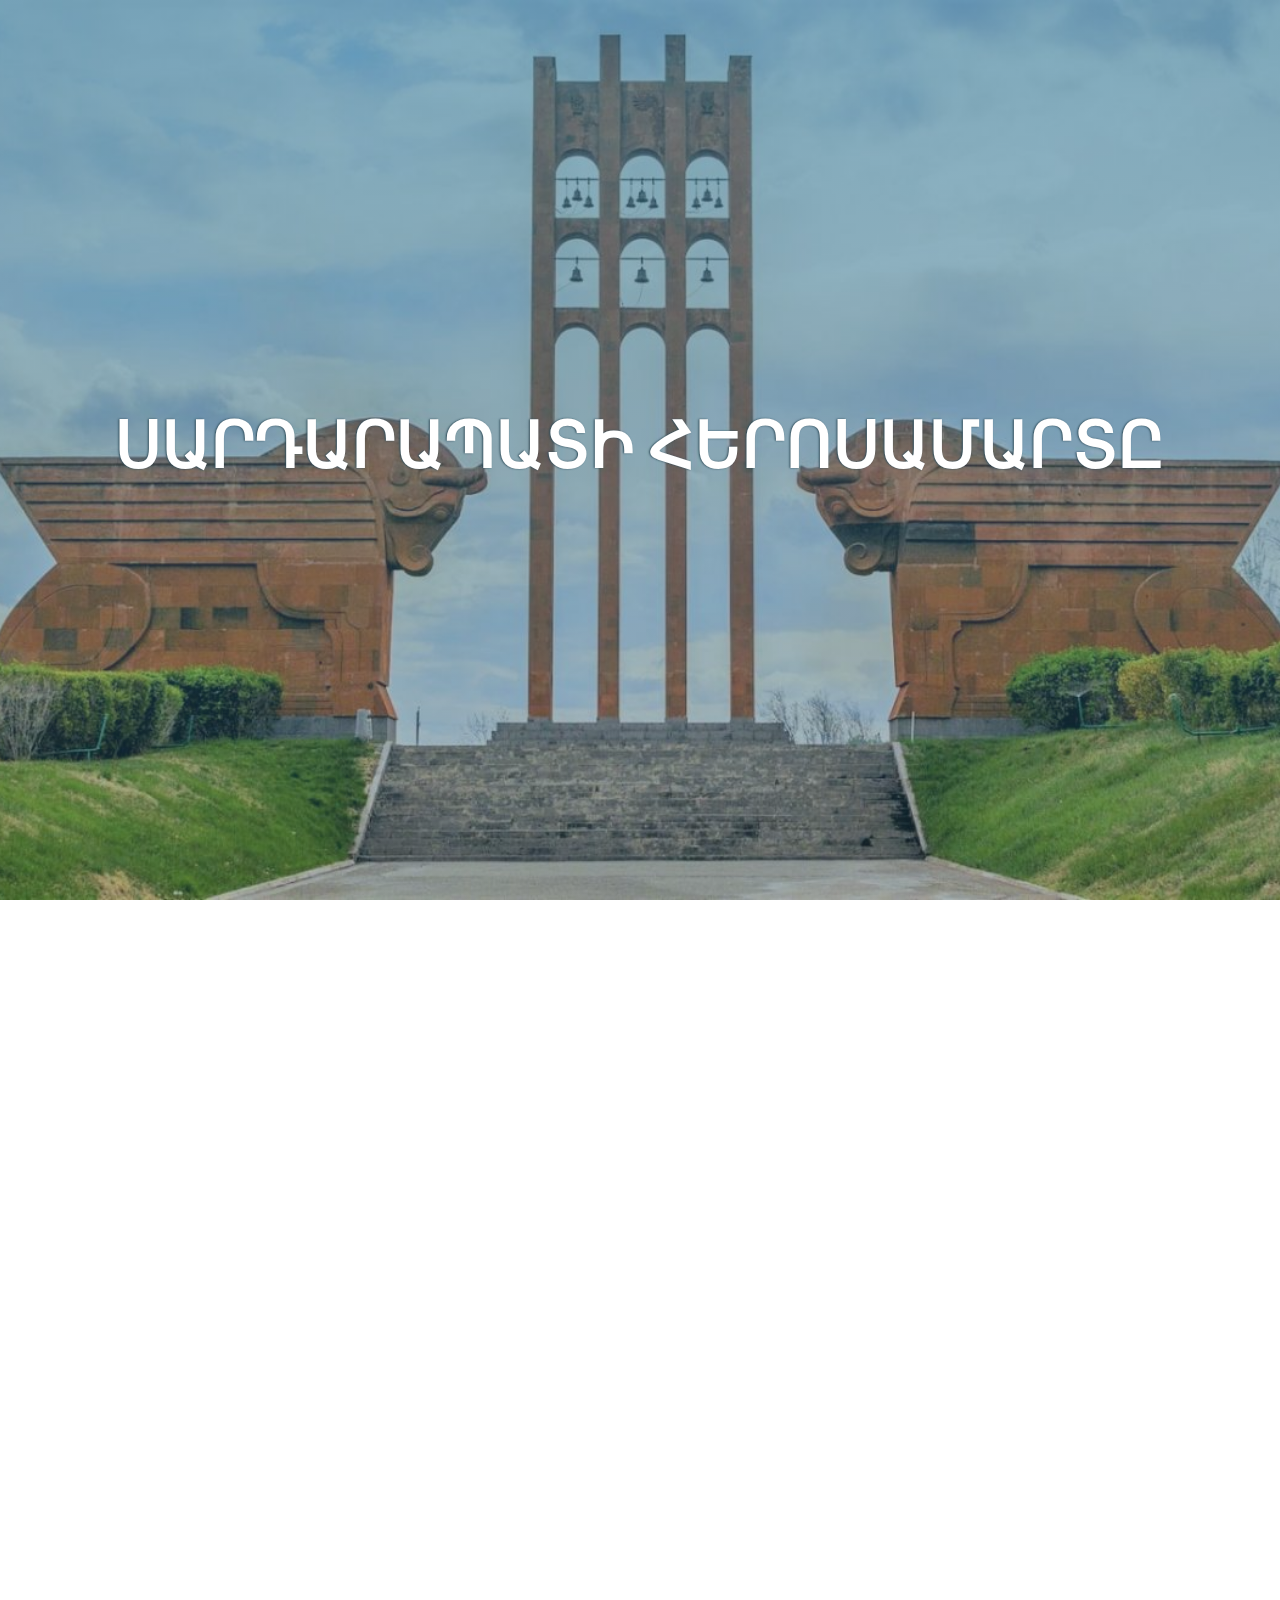
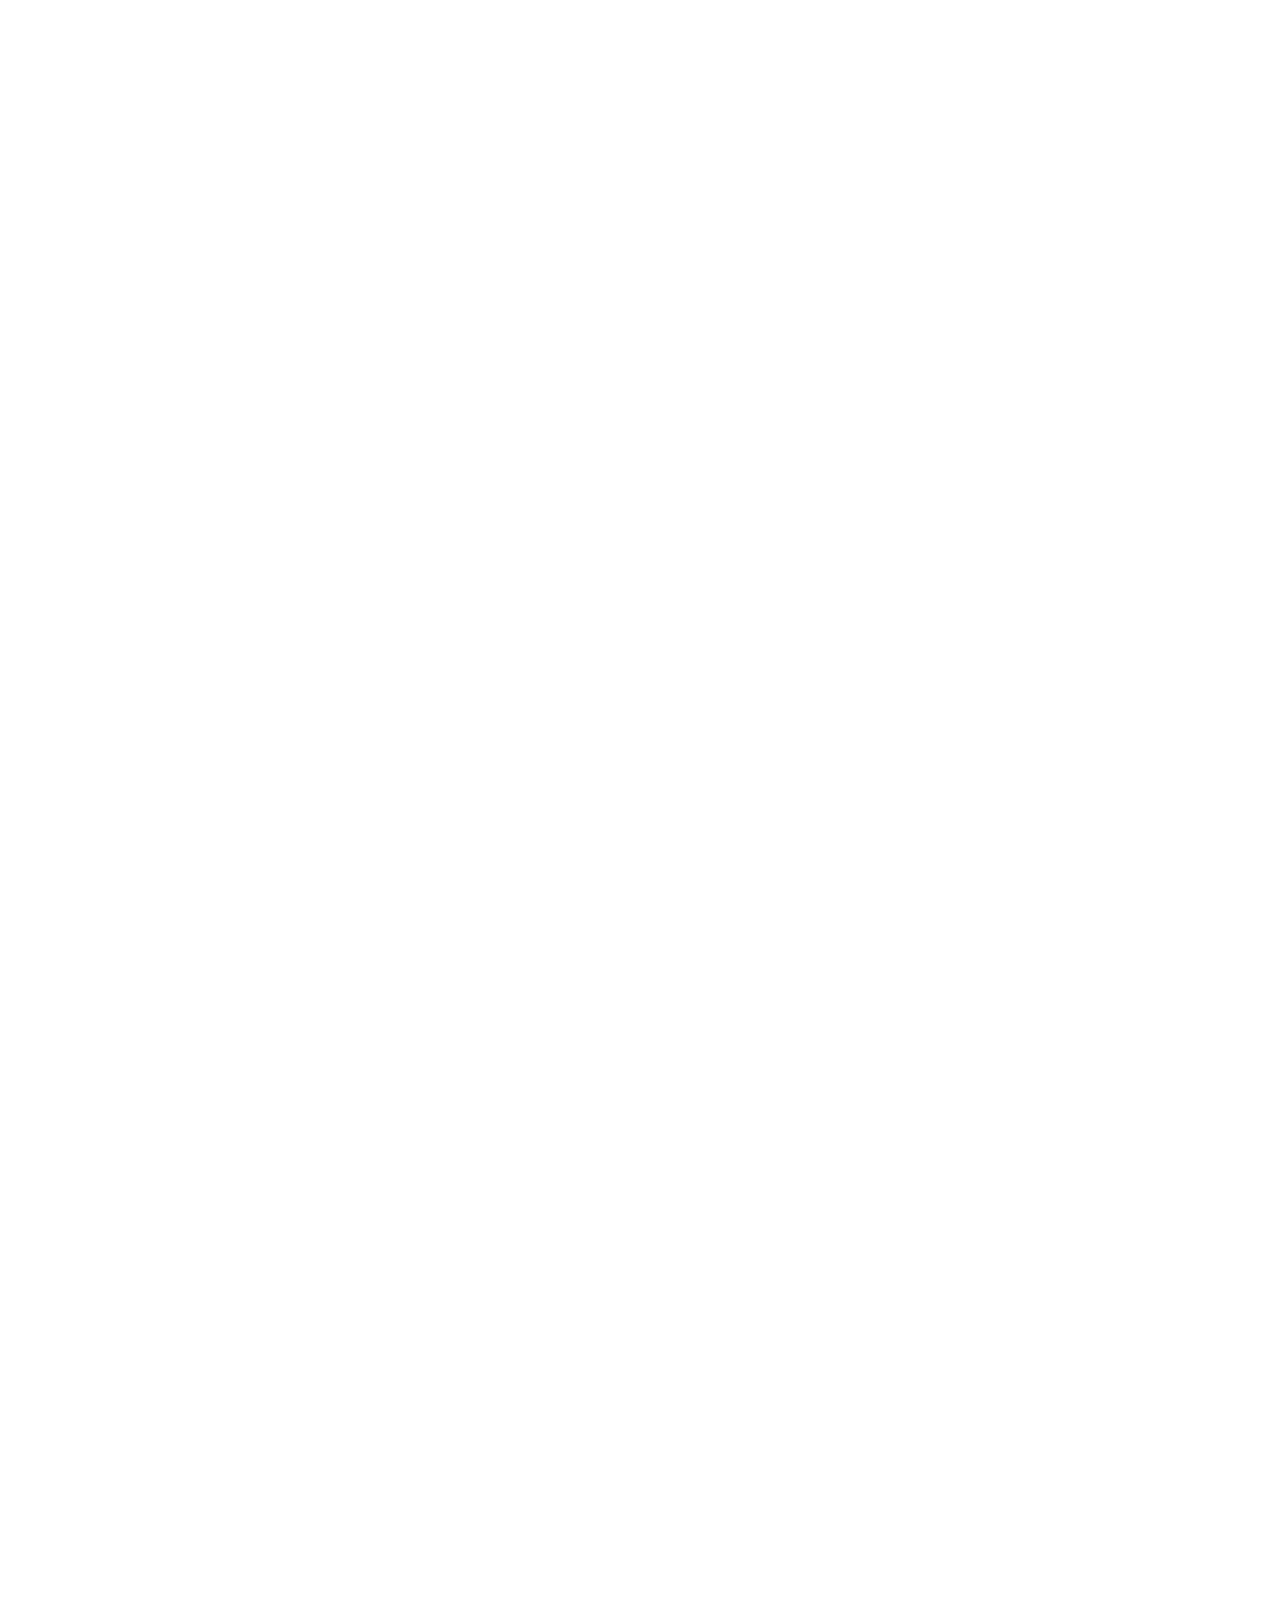
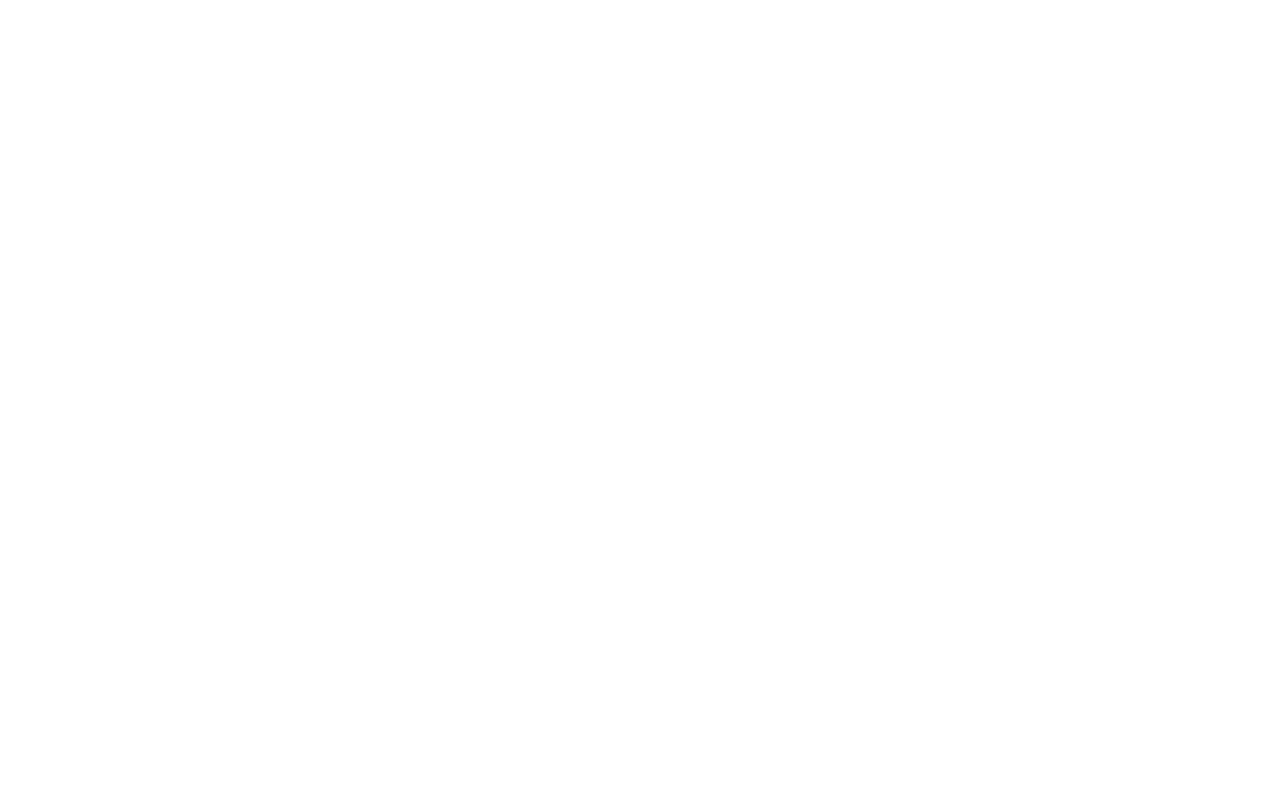
==== sard.html @ db0efacf "Add files via upload" ====
<!DOCTYPE html>
<html lang="en">

<head>
  <meta charset="utf-8">
  <meta content="width=device-width, initial-scale=1.0" name="viewport">

  <title>Սարդարապատի հերոսամարտը</title>
  <meta content="" name="description">
  <meta content="" name="keywords">

  <!-- Favicons -->
  <link href="assets/img/favicon.png" rel="icon">
  <link href="assets/img/apple-touch-icon.png" rel="apple-touch-icon">

  <!-- Google Fonts -->
  <link href="https://fonts.googleapis.com/css?family=Open+Sans:300,300i,400,400i,600,600i,700,700i|Raleway:300,300i,400,400i,500,500i,600,600i,700,700i|Poppins:300,300i,400,400i,500,500i,600,600i,700,700i" rel="stylesheet">

  <!-- Vendor CSS Files -->
  <link href="assets/vendor/aos/aos.css" rel="stylesheet">
  <link href="assets/vendor/bootstrap/css/bootstrap.min.css" rel="stylesheet">
  <link href="assets/vendor/bootstrap-icons/bootstrap-icons.css" rel="stylesheet">
  <link href="assets/vendor/boxicons/css/boxicons.min.css" rel="stylesheet">
  <link href="assets/vendor/glightbox/css/glightbox.min.css" rel="stylesheet">
  <link href="assets/vendor/swiper/swiper-bundle.min.css" rel="stylesheet">

  <!-- Template Main CSS File -->
  <link href="assets/css/style.css" rel="stylesheet">

  <!-- =======================================================
  * Template Name: Squadfree
  * Updated: Mar 13 2024 with Bootstrap v5.3.3
  * Template URL: https://bootstrapmade.com/squadfree-free-bootstrap-template-creative/
  * Author: BootstrapMade.com
  * License: https://bootstrapmade.com/license/
  ======================================================== -->
</head>

<body>


  <!-- ======= Hero Section ======= -->
  <section id="hero">
    <div class="hero-container" data-aos="fade-up">
      <h1>Սարդարապատի հերոսամարտը</h1>
    </div>
  </section><!-- End Hero -->

  <main id="main">

    <!-- ======= Services Section ======= -->
    <section id="services" class="services">
      <div class="container">

        <div class="section-title" data-aos="fade-in" data-aos-delay="100">
          <h2>Սարդարապատի պատմությունը</h2>
          <p>Սարդարապատի հերոսամարտը տեղի է ունեցել 1918 թվականի մայիսի 21-28-ին, հայկական կանոնավոր բանակի ու աշխարհազորայինների եւ Արեւելյան Հայաստան ներխուժած թուրք զավթիչների միջեւ: Մարտը տեղի է ունեցել Հոկտեմբերյան քաղաքի մերձակայքում, Սարդարապատ կայարանի մոտ, որը գտնվում է Արմավիր մարզում:Սարդարապատի հերոսամարտը հաճախ անվանում են «20-րդ դարի Ավարայր»։ Սարդարապատի ճակատամարտով Արարատյան դաշտավայրում հայությունը փրկվեց անխուսափելի ոչնչացումից, և նպաստավոր պայմաններ ստեղծվեցին հայոց պետականության վերականգնման համար         </p>
          <br />
          <h2>Սկիզբ</h2>
          <p>1918 թ․ քիչ անց, ացնելով ցեղասպանության սարսափների միջով, հայերը ստիպված էին խափանել Օսմանյան բանակի ներխուժումը Հայաստանի պատմական հողեր՝ այն տարածքը, որը եղել է Ռուսական կայսրության մաս, և որտեղ գաղթեցին 100000֊ավոր հայ փախստականներ։ Սարդարապատի ճակատամարտում, որը տեղի է ունեցել մայիսին Սարդարապատի մոտ՝ Երևանից 40 կմ արևմուտք, հայերը ցույց տվեցին իրենց ուժը և միությունը։    </p> 
          <br />
          <h2>Ընթացքը</h2>
          <p>Երբ մենք նշում ենք Հայաստանի Առաջին Հանրապետության 100 ամյակը, Սարդարապատի նշանակությունը ավելի էական է դառնում հայոց պատմության մեջ։ Դա ոչ միայն խափանեց թուրքական առաջխաղացումը դեպի մնացած Հայաստանի տարածքում, այլ նաև կանխեց հայ ազգի ոչնչացումը։ «Եթե հայերը պարտվեին Սարդարապատի հերոսամարտում, շատ հնարավոր է, որ «Հայաստան» անունը այսուհետ նշանակեր միայն անտիկ աշխարագրական տերմին», ― գրել է Քրիստոֆեր ՈՒոլկերը։
            Բրեստ֊Լիտովսկի խաղաղության պայմանագրի ստորագրոումից 2 ամիս անց (1918թ․ ― մարտի 3) Օսմանյան կայսրությունը հարձակվեց։ Օսմանյան ուժերը, խախտելով ռուսների հետ պայմանագիրը, 1918թ․ մայիսին անցավ սահմանը և հարձակվեց Ալեքսանդրապոլի (Գյումրի) վրա։ Օսմանյան բանակի նպատակն էր ջախջախել հայերին, գրավել Անդրկովկասը և Բաքվի նավթահանքերը։  
            
            Oսմանցիներին հաջողվեց գրավել Ալեքսանդրապոլը։ Հետո նրանք շարժվեցին դեպի Արարատյան դաշտ՝ Հայաստանի սիրտը։ Հայ գեներալ Թովմաս Նազարբեկյանը Դրաստամատ Կանայանի (Դրո) օգնությամբ զբաղեցրին ռուսների կողմից լքված դիրքերը և ստեղծեցին փոքր հայկական զորաջոկատ։  
            
            Կաթողիկոս Գևորգ 5֊րդը՝ նեղված իր ժողովրդի վիճակից, հրամայեց, որ Էջմիածնի մայր տաճարի և բոլոր հայկական եկեղեցիների զանգերը հնչեն՝ կոչ անելով իր ժողովրդին օգնել կռվող զինվորներին և մասնակցել հայրենիքի պաշտպանությանը։ Մի խումբ հոգևորականներ և Էջմիածնի միաբանության անդամներ Եզնիկ Վարդապետի գլխավորությամբ մեկնեցին սահման՝ կռվելու զավթիչների դեմ։ Եպիսկոպոս Գարեգին Հովսեփյանը, ձիու վրա շրջելով, ոգևորում էր զորքերին։ Հայերը բոլոր ոլորտներից՝ գյուղացիներ, գրողներ, արհեստավորներ և հոգևորականներ, ձևավորում էին զորաջոկատներ։ Երիտասարդ աղջիկներն ու տղաները ջուր, սնունդ և զինամթերք էին հասցնում զինվորներին ոտքով, էշերով և սայլերով։ 
            
            Մայիսի 21-ին Սարդարապատը գրավելուց հետո թուրքական ուժերը շարժվեցին դեպի Եղեգնուտ։ Մայիսի 22-ին հայկական ուժերը դիմեցին հակահարվածի՝ գեներալ Մովսես Սիլիկյանի և հրամանատար Պողոս Բեկ-Փիրումյանի գլխավորությամբ։ Հայկական 5-րդ զորագնդին և հատուկ հեծելածորին հաջողվեց կանգնեցնել օսմանցիներին Սարդարապատի, Բաշ-Ապարանի և Ղարաքիլիսայի եռօրյա ճակատամարտում՝ ստիպելով թշնամուն նահանջել 20 կմ դեպի արևմուտք։ Վերակազմավորվելուց հետո օսմանցիները փորձեցին անցնել Արաքս գետը, բայց հանդիպեցին ուժեղ դիմադրության հայկական հինգերորդ զորագնդի կողմից։  
            
            Մայիսի 27-ին հայկական ուժերը գնդապետ Կարապետ Հասան֊Փաշայանի գլխավորությամբ գրավեցին Օսմանյան դիրքերը։ Չնայած օգնող ուժերի ժամանմանը օսմանցիները ծանր կորուստներ կրեցին, և նրանց հրամանատարները հայտարարեցին ընդհանուր նահանջ՝ Օսմանյան բանակի մնացորդները փրկելու համար։
            </p>
          <br />
          <h2>Հաղթանակից հետո</h2>
          <p>Սարդարապատի ճակատամարտի հաղթանակից երկու օր անց՝ 1918 թ․ մայիսի 28-ին, Հայկական Ազգային Խորհուրդը Թիֆլիսում հայտարարեց Հայաստանի Ժողովրդական Հանրապետության անկախությունը, որը տևեց մինչև 1920 թ․ նոյեմբերի բոլշևիկյան զավթում։</p>
          <br />
          <h2>Ավարտը</h2>
          <p>Բայց այն բանից հետո, երբ հայկական պատվիրակությունը Բաթումում ընդունեց եռօրյա թուրքական վերջնագիրը, նույն օրը (մայիսի 29) ստորագրվեց զինադադար։ Զորավար Թովմաս Նազարբեկյանի հրամանով հայկական բոլոր ուժերը դադարեցրել են հարձակումները։ Սա նշանավորեց Սարդարապատի ճակատամարտի ավարտը։ Սարդարապատի ճակատի զինվորներն ու հրամանատարական կազմը ծայրահեղ դժգոհ էին հրադադարի և հարձակումների դադարեցման լուրերից։ Հայկական հրետանու հրամանատար, գնդապետ Քրիստոֆոր Արարատյանի խոսքով, թեև հրադադարի կնքման ժամանակ Երևանի ջոկատը գտնվում էր բարենպաստ իրավիճակում, սակայն հարկադրված էր դադարեցնել գրոհը, քանի որ Երևանը բաց կլիներ թշնամու հարձակման համար հյուսիս-արևելքից։Ըստ որոշ վերլուծությունների՝ Սարդարապատի ճակատամարտում հարձակումների դադարեցման վրա ազդել է նաև հայկական զինապահեստների գրեթե դատարկ լինելու հանգամանքը, ինչպես նաև նոր պաշարներ ստանալուց հետո թուրքական զորքերի հերթական հակահարձակման վտանգը։
            Բաթումում զինադադարի հաստատումից հետո Սարդարապատի ճակատի որոշ հատվածներում բախումները շարունակվեցին, սակայն էական փոփոխություններ չեղան։ Հունիսի 14-ին Բաթումի պայմանագրի ստորագրումից հետո հայկական բոլոր ստորաբաժանումները հետ են քաշվել իրենց դիրքերից մինչև պայմանագրով նախատեսված սահմանագիծը։
            Սարդարապատի ճակատամարտում թուրքերի զոհերը կազմել են 3500, մինչդեռ հայկական կողմի կորուստները շատ ավելի քիչ են եղել, թեև ճշգրիտ տվյալներ չկան։</p>
          <br />
           <!-- ======= Portfolio Section ======= -->
    <section id="portfolio" class="portfolio section-bg">
      <div class="container" data-aos="fade-up">

        <div class="section-title">
          <h2>Նկարներ</h2>
        </div>

        <div class="row portfolio-container" data-aos="fade-up" data-aos-delay="200">

          <div class="col-lg-4 col-md-6 portfolio-item filter-app">
            <div class="portfolio-wrap">
              <img src="assets/img/portfolio/portfolio-1.jpg" class="img-fluid" alt="">
              <div class="portfolio-info">
                <div class="portfolio-links">
                  <a href="assets/img/portfolio/portfolio-1.jpg" data-gallery="portfolioGallery" class="portfolio-lightbox"><i class="bx bx-plus"></i></a>
                  <a href="portfolio-details.html" class="portfolio-details-lightbox" data-glightbox="type: external" title="Portfolio Details"><i class="bx bx-link"></i></a>
                </div>
              </div>
            </div>
          </div>

          <div class="col-lg-4 col-md-6 portfolio-item filter-web">
            <div class="portfolio-wrap">
              <img src="assets/img/portfolio/portfolio-2.jpg" class="img-fluid" alt="">
              <div class="portfolio-info">
                <div class="portfolio-links">
                  <a href="assets/img/portfolio/portfolio-2.jpg" data-gallery="portfolioGallery" class="portfolio-lightbox" title="Web 3"><i class="bx bx-plus"></i></a>
                  <a href="portfolio-details.html" class="portfolio-details-lightbox" data-glightbox="type: external" title="Portfolio Details"><i class="bx bx-link"></i></a>
                </div>
              </div>
            </div>
          </div>

          <div class="col-lg-4 col-md-6 portfolio-item filter-app">
            <div class="portfolio-wrap">
              <img src="assets/img/portfolio/portfolio-3.jpg" class="img-fluid" alt="">
              <div class="portfolio-info">
                <div class="portfolio-links">
                  <a href="assets/img/portfolio/portfolio-3.jpg" data-gallery="portfolioGallery" class="portfolio-lightbox" title="App 2"><i class="bx bx-plus"></i></a>
                  <a href="portfolio-details.html" class="portfolio-details-lightbox" data-glightbox="type: external" title="Portfolio Details"><i class="bx bx-link"></i></a>
                </div>
              </div>
            </div>
          </div>

          <div class="col-lg-4 col-md-6 portfolio-item filter-card">
            <div class="portfolio-wrap">
              <img src="assets/img/portfolio/portfolio-4.jpg" class="img-fluid" alt="">
              <div class="portfolio-info">
                <div class="portfolio-links">
                  <a href="assets/img/portfolio/portfolio-4.jpg" data-gallery="portfolioGallery" class="portfolio-lightbox" title="Card 2"><i class="bx bx-plus"></i></a>
                  <a href="portfolio-details.html" class="portfolio-details-lightbox" data-glightbox="type: external" title="Portfolio Details"><i class="bx bx-link"></i></a>
                </div>
              </div>
            </div>
          </div>

          <div class="col-lg-4 col-md-6 portfolio-item filter-web">
            <div class="portfolio-wrap">
              <img src="assets/img/portfolio/portfolio-5.jpg" class="img-fluid" alt="">
              <div class="portfolio-info">
                <div class="portfolio-links">
                  <a href="assets/img/portfolio/portfolio-5.jpg" data-gallery="portfolioGallery" class="portfolio-lightbox" title="Web 2"><i class="bx bx-plus"></i></a>
                  <a href="portfolio-details.html" class="portfolio-details-lightbox" data-glightbox="type: external" title="Portfolio Details"><i class="bx bx-link"></i></a>
                </div>
              </div>
            </div>
          </div>

          <div class="col-lg-4 col-md-6 portfolio-item filter-app">
            <div class="portfolio-wrap">
              <img src="assets/img/portfolio/portfolio-6.jpg" class="img-fluid" alt="">
              <div class="portfolio-info">
                <div class="portfolio-links">
                  <a href="assets/img/portfolio/portfolio-6.jpg" data-gallery="portfolioGallery" class="portfolio-lightbox" title="App 3"><i class="bx bx-plus"></i></a>
                  <a href="portfolio-details.html" class="portfolio-details-lightbox" data-glightbox="type: external" title="Portfolio Details"><i class="bx bx-link"></i></a>
                </div>
              </div>
            </div>
          </div>

          <div class="col-lg-4 col-md-6 portfolio-item filter-card">
            <div class="portfolio-wrap">
              <img src="assets/img/portfolio/portfolio-7.jpg" class="img-fluid" alt="">
              <div class="portfolio-info">
                <div class="portfolio-links">
                  <a href="assets/img/portfolio/portfolio-7.jpg" data-gallery="portfolioGallery" class="portfolio-lightbox" title="Card 1"><i class="bx bx-plus"></i></a>
                  <a href="portfolio-details.html" class="portfolio-details-lightbox" data-glightbox="type: external" title="Portfolio Details"><i class="bx bx-link"></i></a>
                </div>
              </div>
            </div>
          </div>

          <div class="col-lg-4 col-md-6 portfolio-item filter-card">
            <div class="portfolio-wrap">
              <img src="assets/img/portfolio/portfolio-8.jpg" class="img-fluid" alt="">
              <div class="portfolio-info">
                <div class="portfolio-links">
                  <a href="assets/img/portfolio/portfolio-8.jpg" data-gallery="portfolioGallery" class="portfolio-lightbox" title="Card 3"><i class="bx bx-plus"></i></a>
                  <a href="portfolio-details.html" class="portfolio-details-lightbox" data-glightbox="type: external" title="Portfolio Details"><i class="bx bx-link"></i></a>
                </div>
              </div>
            </div>
          </div>

          <div class="col-lg-4 col-md-6 portfolio-item filter-web">
            <div class="portfolio-wrap">
              <img src="assets/img/portfolio/portfolio-9.jpg" class="img-fluid" alt="">
              <div class="portfolio-info">
                <div class="portfolio-links">
                  <a href="assets/img/portfolio/portfolio-9.jpg" data-gallery="portfolioGallery" class="portfolio-lightbox" title="Web 3"><i class="bx bx-plus"></i></a>
                  <a href="portfolio-details.html" class="portfolio-details-lightbox" data-glightbox="type: external" title="Portfolio Details"><i class="bx bx-link"></i></a>
                </div>
              </div>
            </div>
          </div>

        </div>

      </div>
    </section><!-- End Portfolio Section -->

  <a href="#" class="back-to-top d-flex align-items-center justify-content-center"><i class="bi bi-arrow-up-short"></i></a>

  <!-- Vendor JS Files -->
  <script src="assets/vendor/purecounter/purecounter_vanilla.js"></script>
  <script src="assets/vendor/aos/aos.js"></script>
  <script src="assets/vendor/bootstrap/js/bootstrap.bundle.min.js"></script>
  <script src="assets/vendor/glightbox/js/glightbox.min.js"></script>
  <script src="assets/vendor/isotope-layout/isotope.pkgd.min.js"></script>
  <script src="assets/vendor/swiper/swiper-bundle.min.js"></script>
  <script src="assets/vendor/php-email-form/validate.js"></script>

  <!-- Template Main JS File -->
  <script src="assets/js/main.js"></script>

</body>

</html>
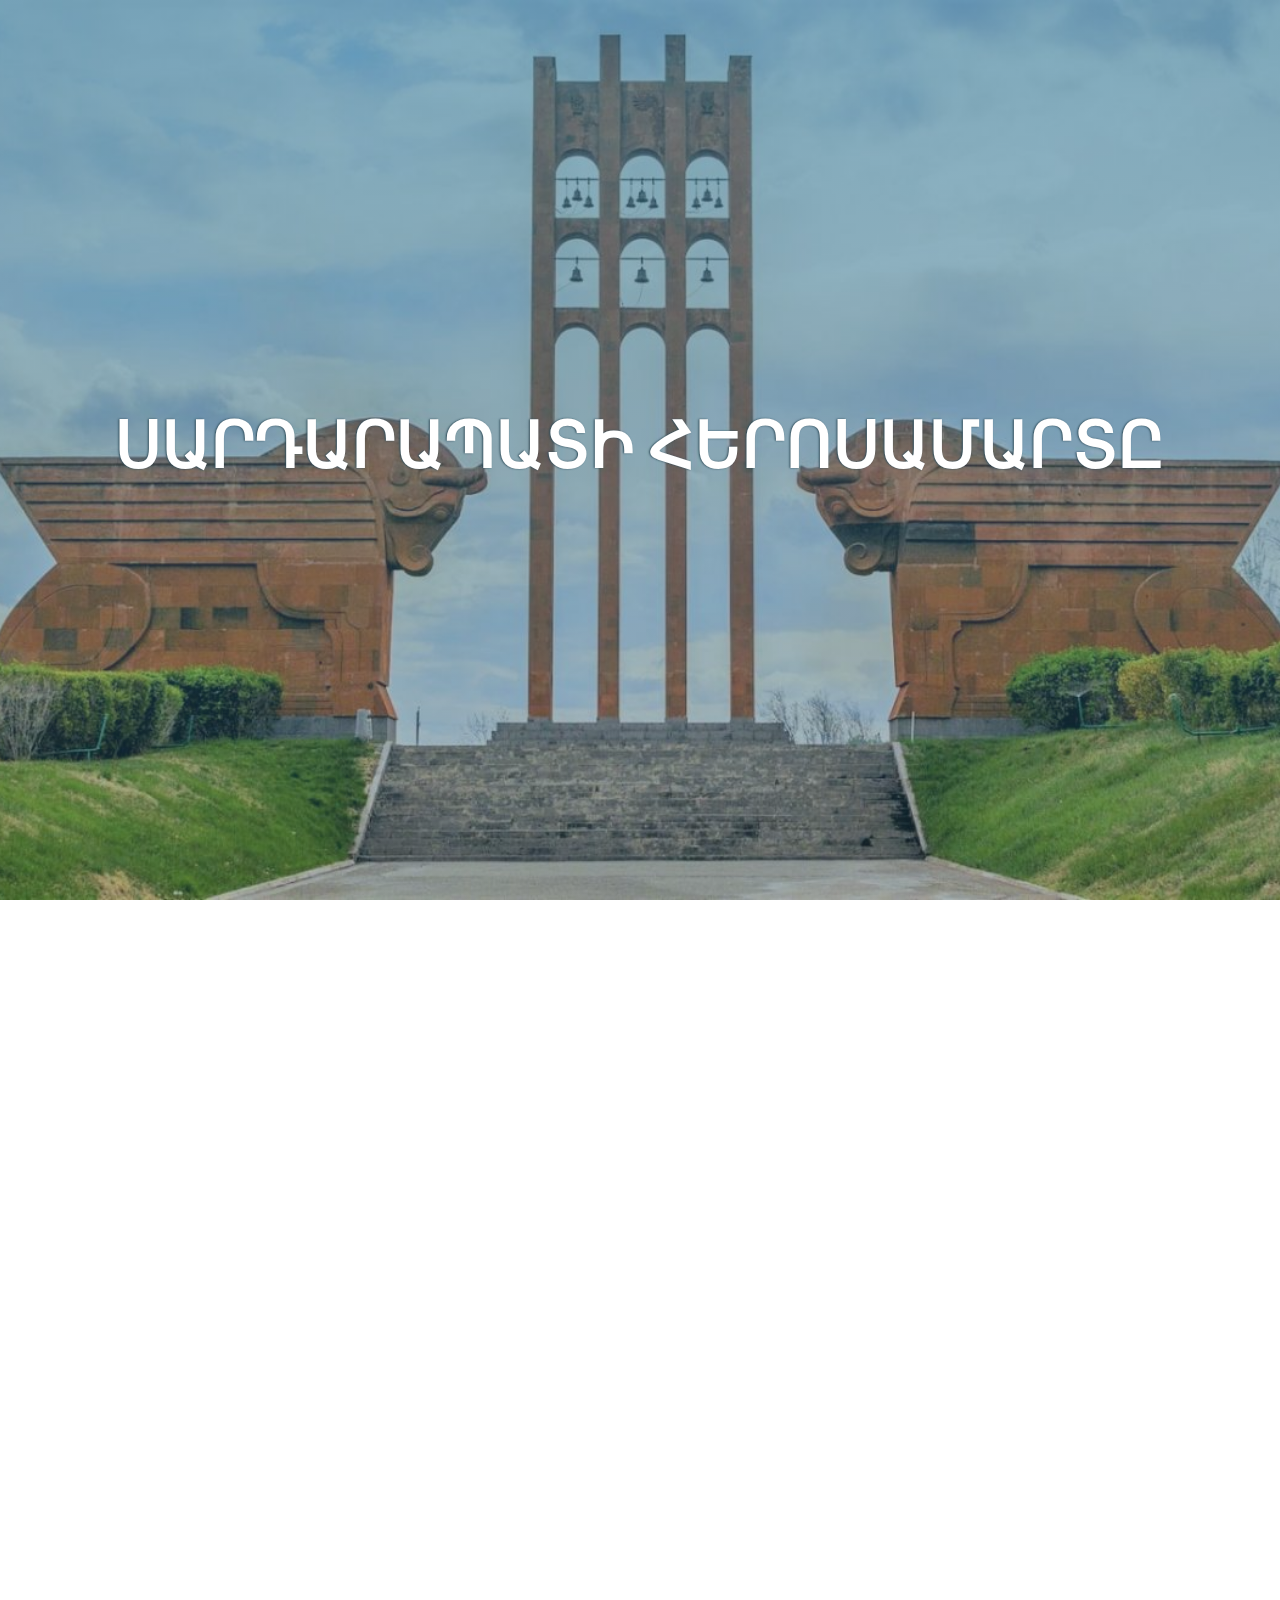
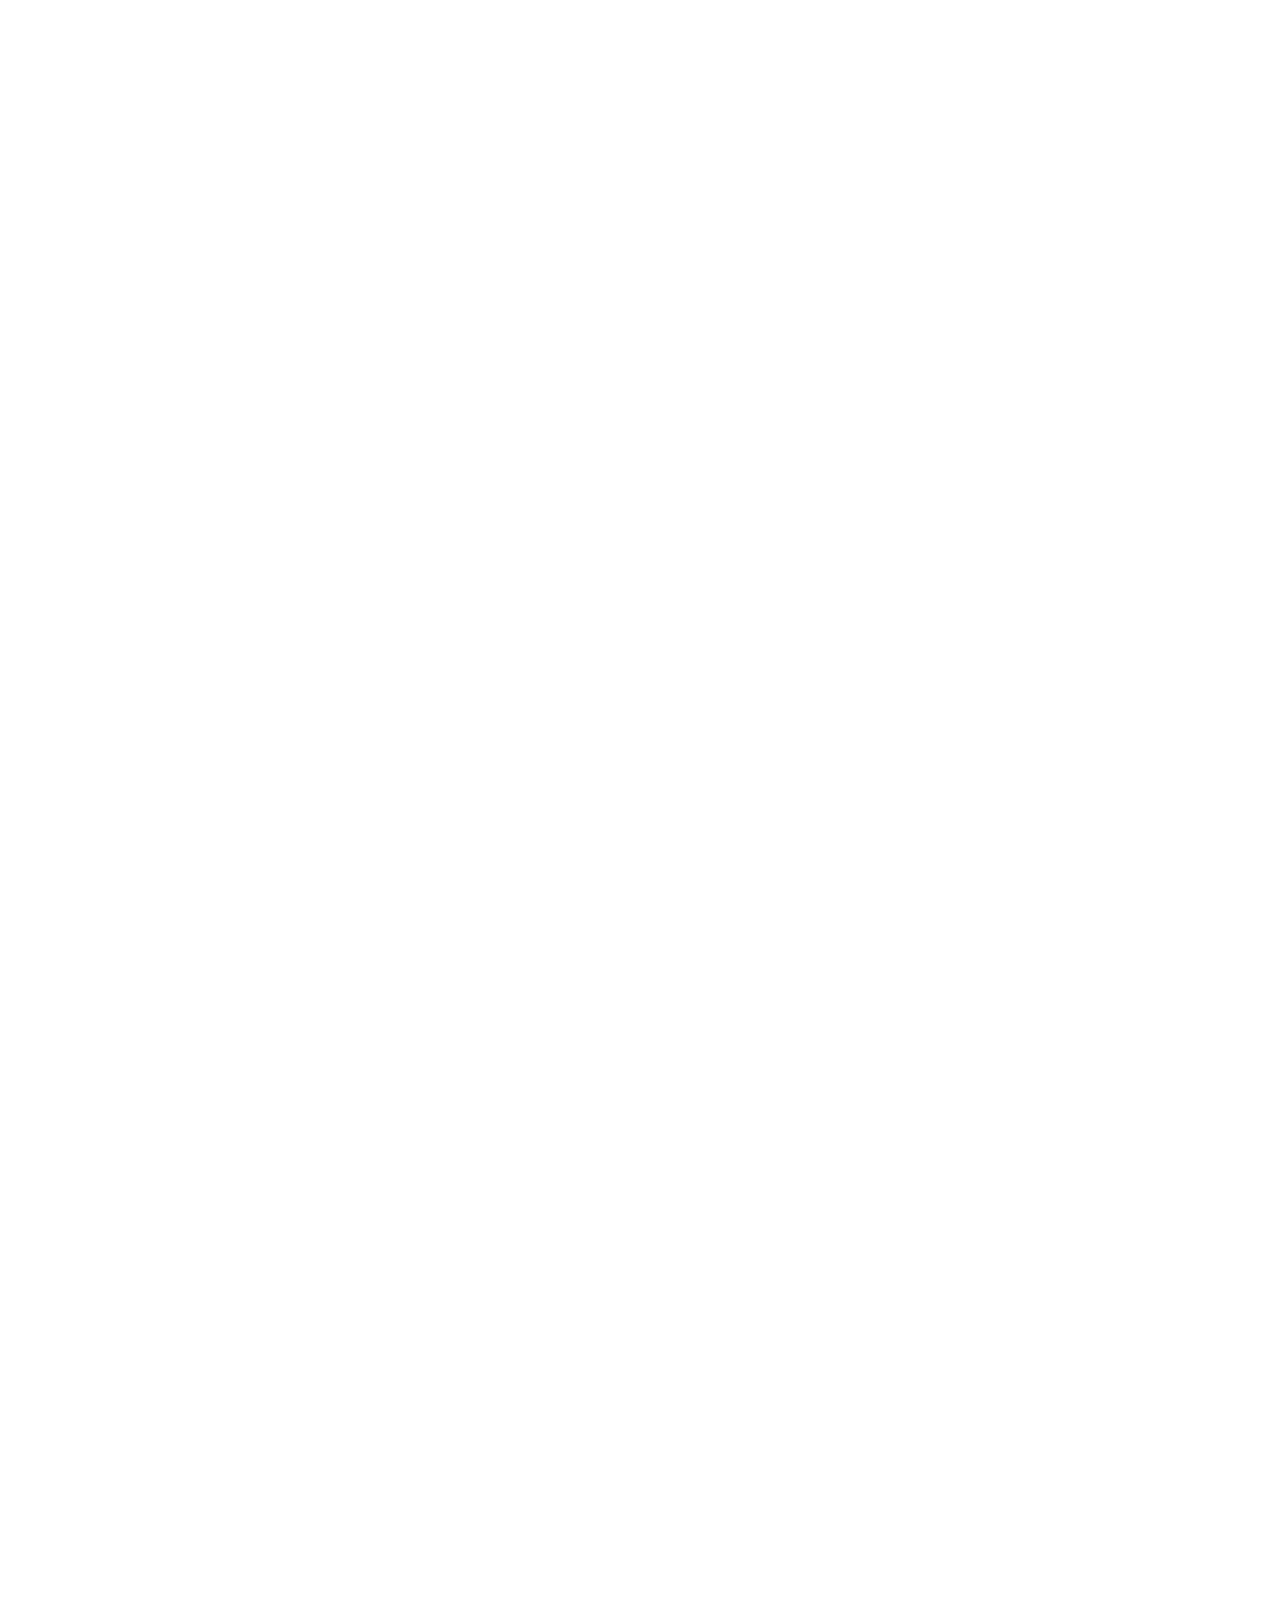
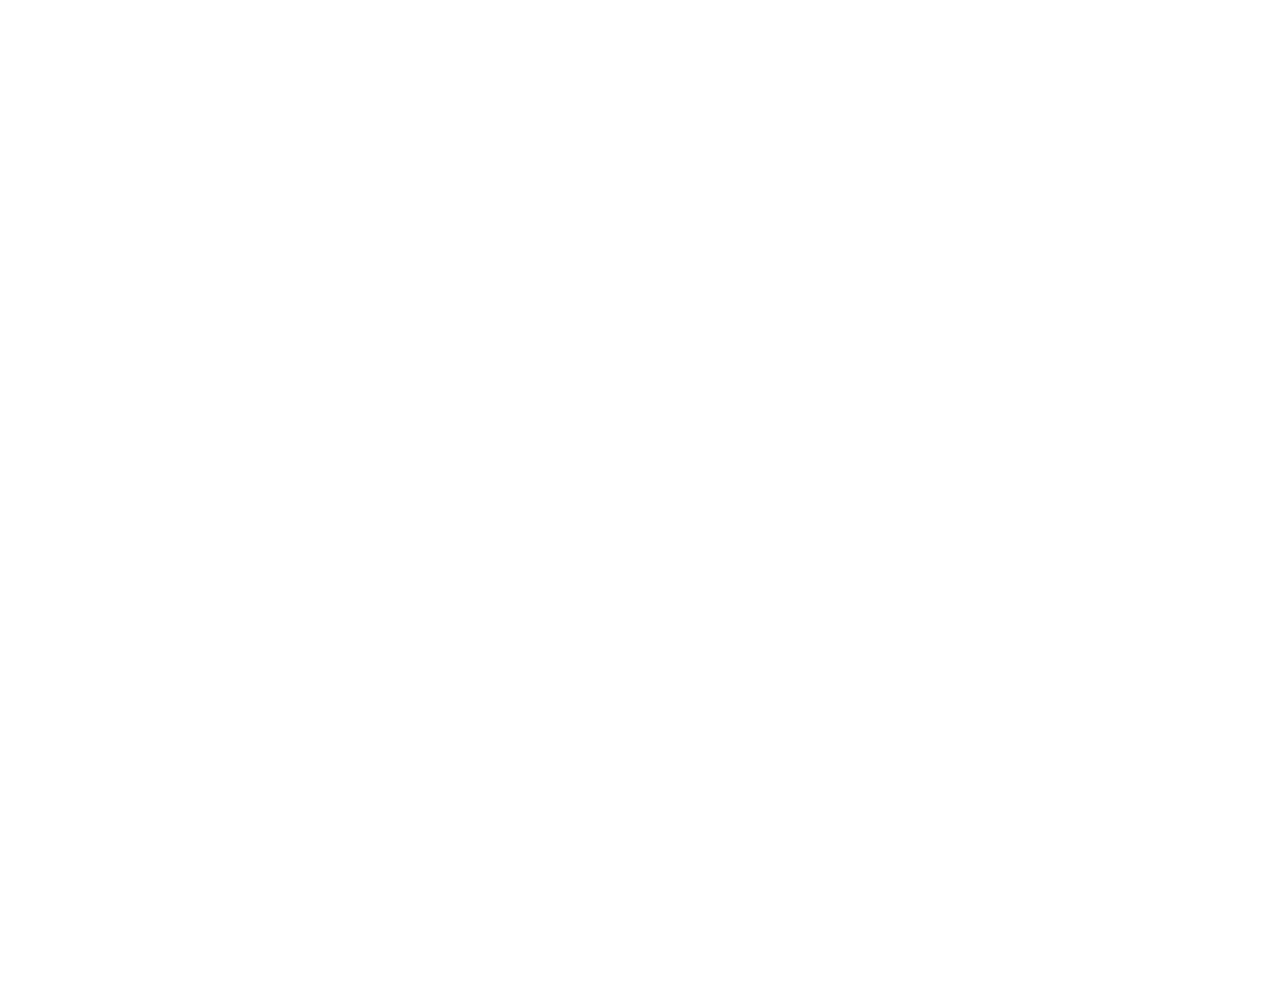
==== commit 1c7aa81b: "Update sard.html" ====
--- a/sard.html
+++ b/sard.html
@@ -203,6 +203,19 @@
       </div>
     </section><!-- End Portfolio Section -->
 
+    <footer id="footer">
+    <div class="container">
+      <h3>Շնորհակալություն</h3>
+      <h4>Շնորհակալություն ենք հայտնում մեր աշխատանքը դիտելու համար։</h4>
+      <br />
+      <br />
+      <br />
+      <br />
+      <h5>Դիտեք մյուսները՝ <a>Մայիսյան հերոսամարտեր</a>:</h5>
+    </div>
+  </footer><!-- End Footer -->
+
+
   <a href="#" class="back-to-top d-flex align-items-center justify-content-center"><i class="bi bi-arrow-up-short"></i></a>
 
   <!-- Vendor JS Files -->
@@ -219,4 +232,4 @@
 
 </body>
 
-</html>+</html>
